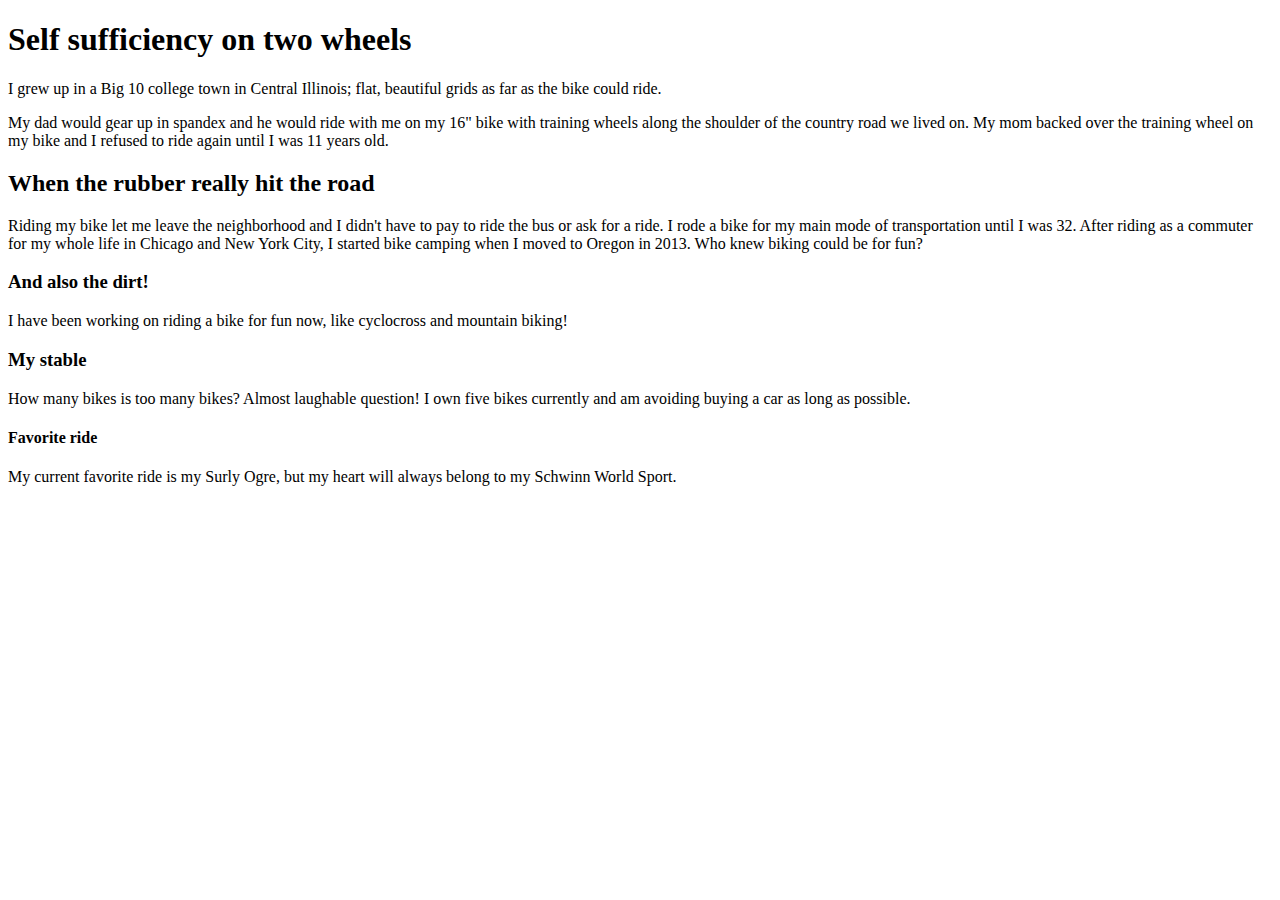
==== index.html @ 589da85a "counter and counterIncorrect working" ====
<!DOCTYPE HTML>
<html>
<head>
  <title>EBITTYSCHWINNIE</title>
</head>
  <body>
  <script type="text/javascript">
    var counter = 0;
    var counterIncorrect = 0;

    var response1 = prompt ('Did Elizabeth grow up in Iowa: Y or N').toUpperCase();
    console.log("user responded to question 1", response1);
    if ((response1 == "N") || (response1 == "NO")) {
      console.log("user responded with N or NO");
      message = "Great job!";
      counter++;
      console.log("current number of correct answers " + counter);
    } else {
      console.log("user responded with " + response1);
      message = "Nope!";
      counterIncorrect++;
      console.log("current number of incorrect answers " + counterIncorrect);
    }
    alert(message);
    console.log("Message (after check) = ", message);
    var response2 = prompt ('Does Elizabeth ride mountain bikes: Y or N').toUpperCase();
    console.log("user responded to question 2", response2);
    if (response2 == "Y") {
      console.log("user responded with Y");
      message = "Great job!";
      counter++;
      console.log("current number of correct answers " + counter);
    } else {
      console.log("user responded with " + response2);
      message = "Nope!";
      counterIncorrect++;
      console.log("current number of incorrect answers " + counterIncorrect);
    }
    alert(message);
    console.log("Message (after check) = ", message);
    var response3 = prompt ('Does Elizabeth have more than one bicycle?: Y or N').toUpperCase();
    console.log("user responded to question 3", response3);
    if (response3 == "Y") {
      console.log("user responded with Y");
      message = "Great job!";
      counter++;
      console.log("current number of correct answers " + counter);
    } else {
      console.log("user responded with " + response3);
      message = "Nope!";
      counterIncorrect++;
      console.log("current number of incorrect answers " + counterIncorrect);
    }
    alert(message);
    console.log("Message (after check) = ", message);

    var response4 = prompt('How many bicycles does Elizabeth own? Submit a number:');
    var response4Number = parseInt(response4);
    console.log("user responded to question 4", response4Number);
    console.log("user responded to question 4", response4);
    if (response4Number < 6) {
      console.log("user responded with number less than 6" + response4Number);
      message = "too low";
      counterIncorrect++;
      console.log("current number of incorrect answers " + counterIncorrect);
    } else if (response4Number > 6){
      console.log("user responded with number greater than 6" + response4Number);
      message = "too high";
      counterIncorrect++;
      console.log("current number of incorrect answers " + counterIncorrect);
    } else if (response4Number == 6) {
      console.log("user responded with 6")
      message = "Just Right!";
      counter++;
      console.log("current number of correct answers " + counter);
    }
    alert(message);

    alert("Congratulations! You answered " + counter + " questions correctly!")

  </script>


    <h1>Self sufficiency on two wheels</h1>
      <p>I grew up in a Big 10 college town in Central Illinois; flat, beautiful grids as far as the bike could ride.</p>
      <p>My dad would gear up in spandex and he would ride with me on my 16" bike with training wheels along the shoulder of the country road we lived on. My mom backed over the training wheel on my bike and I refused to ride again until I was 11 years old.</p>
      <h2>When the rubber really hit the road</h2>
      <p>Riding my bike let me leave the neighborhood and I didn't have to pay to ride the bus or ask for a ride. I rode a bike for my main mode of transportation until I was 32. After riding as a commuter for my whole life in Chicago and New York City, I started bike camping when I moved to Oregon in 2013. Who knew biking could be for fun?</p>
      <h3>And also the dirt!</h3>
      <p>I have been working on riding a bike for fun now, like cyclocross and mountain biking! </p>
      <h3>My stable</h3>
      <p>How many bikes is too many bikes? Almost laughable question! I own five bikes currently and am avoiding buying a car as long as possible.</p>
      <h4>Favorite ride</h4>
      <p>My current favorite ride is my Surly Ogre, but my heart will always belong to my Schwinn World Sport.</p>
  </body>
</html>
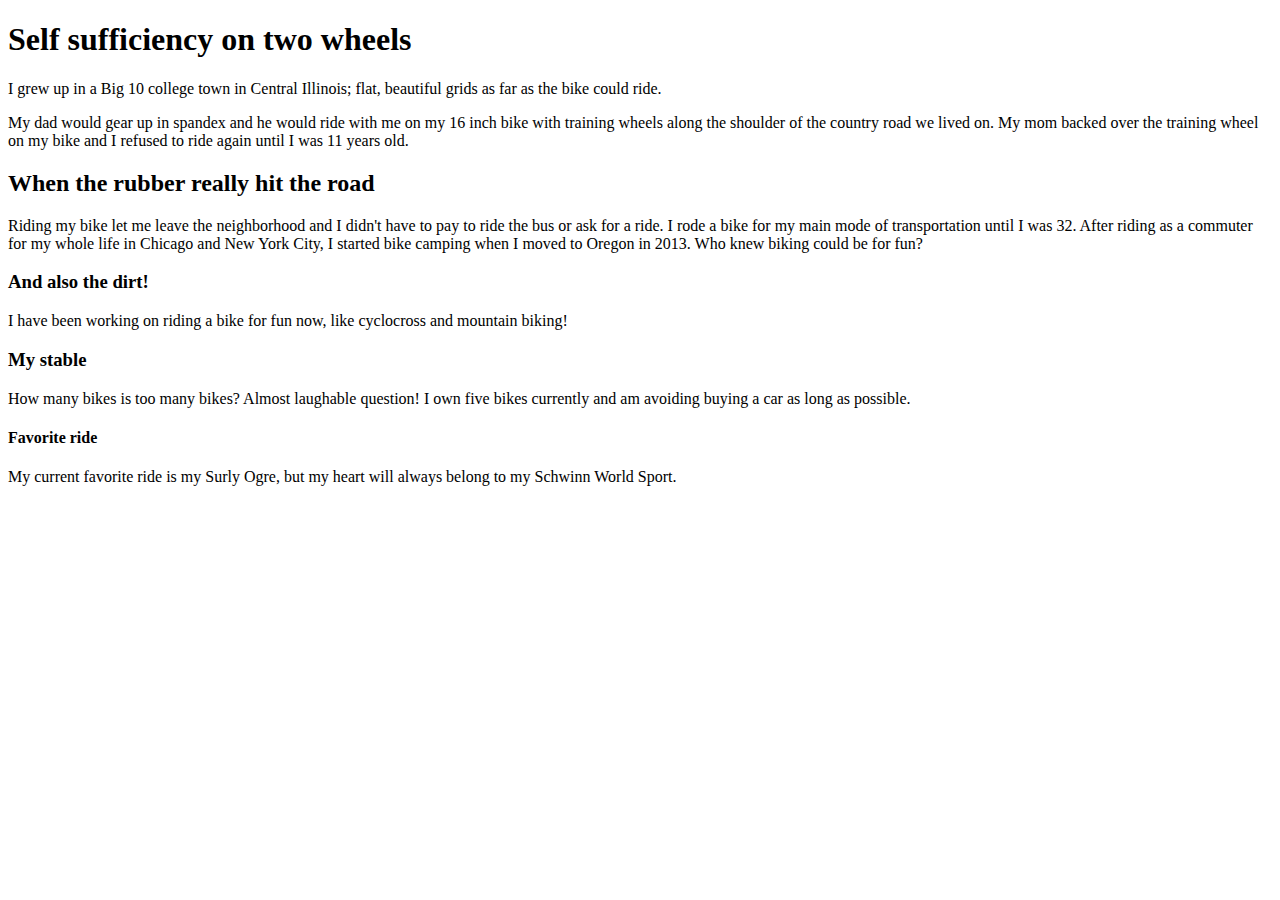
==== commit 607ab88e: "while loop on number 5 works" ====
--- a/index.html
+++ b/index.html
@@ -69,13 +69,36 @@
       counterIncorrect++;
       console.log("current number of incorrect answers " + counterIncorrect);
     } else if (response4Number == 6) {
-      console.log("user responded with 6")
+      console.log("user responded with 6 ");
       message = "Just Right!";
       counter++;
       console.log("current number of correct answers " + counter);
+    } else {
+      message = "Nice try --> not a valid number.";
     }
-    alert(message);
-
+      alert(message);
+  var response5 = prompt('How old is Elizabeth? Submit a number: ');
+  console.log("user guessed age");
+    while (isNaN(response5)) {
+      message = "Please enter a number."
+      alert(message);
+      response5 = prompt("Please guess again:");
+    }
+    var response5Number = parseInt(response5);
+    console.log("user guessed Elizabeth is " + response5Number + " years old");
+    while ((response5Number < 34) || (response5Number >34)) {
+        message = "Age ain't nothin' but a number";
+        counterIncorrect++;
+        console.log("current number of incorrect answers " + counterIncorrect);
+        alert(message);
+        response5Number = prompt("Please guess again:");
+        console.log(response5Number);
+      }
+      console.log("user guessed Elizabeth is " + response5Number + " years old");
+      message = "The world got a little brighter in 1984.";
+      counter++;
+      console.log("current number of correct answers " + counter);
+    alert(message)
     alert("Congratulations! You answered " + counter + " questions correctly!")
 
   </script>
@@ -83,7 +106,7 @@
 
     <h1>Self sufficiency on two wheels</h1>
       <p>I grew up in a Big 10 college town in Central Illinois; flat, beautiful grids as far as the bike could ride.</p>
-      <p>My dad would gear up in spandex and he would ride with me on my 16" bike with training wheels along the shoulder of the country road we lived on. My mom backed over the training wheel on my bike and I refused to ride again until I was 11 years old.</p>
+      <p>My dad would gear up in spandex and he would ride with me on my 16 inch bike with training wheels along the shoulder of the country road we lived on. My mom backed over the training wheel on my bike and I refused to ride again until I was 11 years old.</p>
       <h2>When the rubber really hit the road</h2>
       <p>Riding my bike let me leave the neighborhood and I didn't have to pay to ride the bus or ask for a ride. I rode a bike for my main mode of transportation until I was 32. After riding as a commuter for my whole life in Chicago and New York City, I started bike camping when I moved to Oregon in 2013. Who knew biking could be for fun?</p>
       <h3>And also the dirt!</h3>
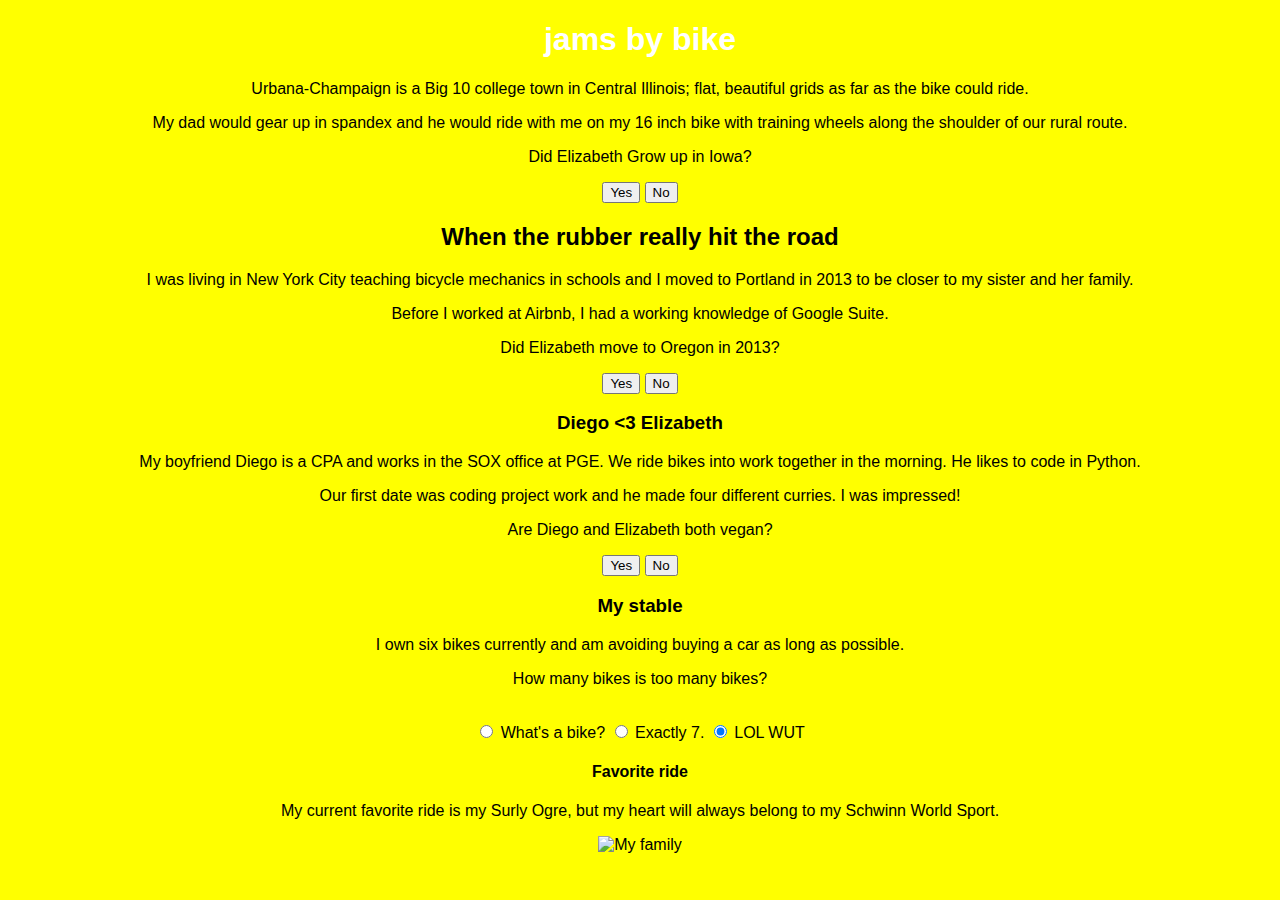
==== commit 6e8773f1: "photos added and css" ====
--- a/index.html
+++ b/index.html
@@ -2,14 +2,15 @@
 <html>
 <head>
   <title>EBITTYSCHWINNIE</title>
+  <link rel="stylesheet" type="text/css" href="syles.css" />
 </head>
   <body>
-  <script type="text/javascript">
-    var counter = 0;
+<script type="text/javascript" src="guessinggame.js">
+  /*  var counter = 0;
     var counterIncorrect = 0;
 
     var response1 = prompt ('Did Elizabeth grow up in Iowa: Y or N').toUpperCase();
-    console.log("user responded to question 1", response1);
+    console.log("user responded to Iowa", response1);
     if ((response1 == "N") || (response1 == "NO")) {
       console.log("user responded with N or NO");
       message = "Great job!";
@@ -24,7 +25,7 @@
     alert(message);
     console.log("Message (after check) = ", message);
     var response2 = prompt ('Does Elizabeth ride mountain bikes: Y or N').toUpperCase();
-    console.log("user responded to question 2", response2);
+    console.log("user responded to MTB", response2);
     if (response2 == "Y") {
       console.log("user responded with Y");
       message = "Great job!";
@@ -39,7 +40,7 @@
     alert(message);
     console.log("Message (after check) = ", message);
     var response3 = prompt ('Does Elizabeth have more than one bicycle?: Y or N').toUpperCase();
-    console.log("user responded to question 3", response3);
+    console.log("user responded to multi-bikes", response3);
     if (response3 == "Y") {
       console.log("user responded with Y");
       message = "Great job!";
@@ -58,25 +59,30 @@
     var response4Number = parseInt(response4);
     console.log("user responded to question 4", response4Number);
     console.log("user responded to question 4", response4);
+    while (isNaN(response4Number)) {
+       message = "Please enter a number."
+       alert(message);
+       response4Number = prompt("Please guess again:");
+     }
     if (response4Number < 6) {
       console.log("user responded with number less than 6" + response4Number);
       message = "too low";
       counterIncorrect++;
+      alert(message);
       console.log("current number of incorrect answers " + counterIncorrect);
     } else if (response4Number > 6){
       console.log("user responded with number greater than 6" + response4Number);
       message = "too high";
       counterIncorrect++;
+      alert(message);
       console.log("current number of incorrect answers " + counterIncorrect);
     } else if (response4Number == 6) {
       console.log("user responded with 6 ");
       message = "Just Right!";
       counter++;
+      alert(message);
       console.log("current number of correct answers " + counter);
-    } else {
-      message = "Nice try --> not a valid number.";
-    }
-      alert(message);
+
   var response5 = prompt('How old is Elizabeth? Submit a number: ');
   console.log("user guessed age");
     while (isNaN(response5)) {
@@ -100,20 +106,74 @@
       console.log("current number of correct answers " + counter);
     alert(message)
     alert("Congratulations! You answered " + counter + " questions correctly!")
+  }
 
-  </script>
+  */</script>
+
+<div>
+    <h1>jams by bike</h1>
+</div>
+      <p>Urbana-Champaign is a Big 10 college town in Central Illinois; flat, beautiful grids as far as the bike could ride.</p>
+      <p>My dad would gear up in spandex and he would ride with me on my 16 inch bike with training wheels along the shoulder of our rural route. </p>
+      <p>Did Elizabeth Grow up in Iowa?</p>
+
+      <input type="button" value = 'Yes' onclick="showNope()"/>
+      <input type="button" value = 'No' onclick="showGreat()"/>
+
+      <!--<p id="great"></p> -->
+      <p id="counter"></p>
+
+      <p id="result"></p>
+
+      <h2>When the rubber really hit the road</h2>
+
+      <p> I was living in New York City teaching bicycle mechanics in schools and I moved to Portland in 2013 to be closer to my sister and her family. </p>
+      <p>Before I worked at Airbnb, I had a working knowledge of Google Suite.</p>
+      <p>Did Elizabeth move to Oregon in 2013?</p>
+
+      <input type="button" value = 'Yes' onclick="showGreat()"/>
+      <input type="button" value = 'No' onclick="showNope()"/>
+
+      <h3>Diego <3 Elizabeth</h3>
+
+      <p>My boyfriend Diego is a CPA and works in the SOX office at PGE. We ride bikes into work together in the morning.
+        He likes to code in Python. </p>
+      <p>Our first date was coding project work and he made four different curries. I was impressed! </p>
+      <p>Are Diego and Elizabeth both vegan?</p>
+
+      <input type="button" value = 'Yes' onclick="showNope()"/>
+      <input type="button" value = 'No' onclick="showGreat()"/>
+
+      <h3>My stable</h3>
+
+      <p>I own six bikes currently and am avoiding buying a car as long as possible.</p>
+      <p>How many bikes is too many bikes?</p>
 
 
-    <h1>Self sufficiency on two wheels</h1>
-      <p>I grew up in a Big 10 college town in Central Illinois; flat, beautiful grids as far as the bike could ride.</p>
-      <p>My dad would gear up in spandex and he would ride with me on my 16 inch bike with training wheels along the shoulder of the country road we lived on. My mom backed over the training wheel on my bike and I refused to ride again until I was 11 years old.</p>
-      <h2>When the rubber really hit the road</h2>
-      <p>Riding my bike let me leave the neighborhood and I didn't have to pay to ride the bus or ask for a ride. I rode a bike for my main mode of transportation until I was 32. After riding as a commuter for my whole life in Chicago and New York City, I started bike camping when I moved to Oregon in 2013. Who knew biking could be for fun?</p>
-      <h3>And also the dirt!</h3>
-      <p>I have been working on riding a bike for fun now, like cyclocross and mountain biking! </p>
-      <h3>My stable</h3>
-      <p>How many bikes is too many bikes? Almost laughable question! I own five bikes currently and am avoiding buying a car as long as possible.</p>
+      <br />
+        <input type="radio" name="number of bikes" value="What's a bike?"
+          checked="checked" onclick="showNope()" /> What's a bike?
+        <input type="radio" name="number of bikes" value="Exactly 7."
+          checked="checked" onclick="showNope()" /> Exactly 7.
+        <input type="radio" name="number of bikes" value="LOL WUT"
+          checked="checked" onclick="showGreat()" /> LOL WUT
+        </br>
+
+
       <h4>Favorite ride</h4>
+
       <p>My current favorite ride is my Surly Ogre, but my heart will always belong to my Schwinn World Sport.</p>
-  </body>
+
+      <img src="IMG_1473.jpg" alt="My family" title="A group of people at a soft-serve froyo place." width="800"/>
+
+
+<!---<div>
+      <select name="Number of bikes">
+          <option value="first">4</option>
+          <option value="second" >5</option>
+          <option value="third">6</option>
+        </select>
+</div>-->
+
+      </body>
 </html>
--- a/syles.css
+++ b/syles.css
@@ -0,0 +1,11 @@
+
+
+body {
+ font-family: Arial;
+ background-color: yellow;
+ text-align: center;}
+h1 {
+ color: rgb(255,255,255);}
+}
+div { border-style: dashed solid;
+}
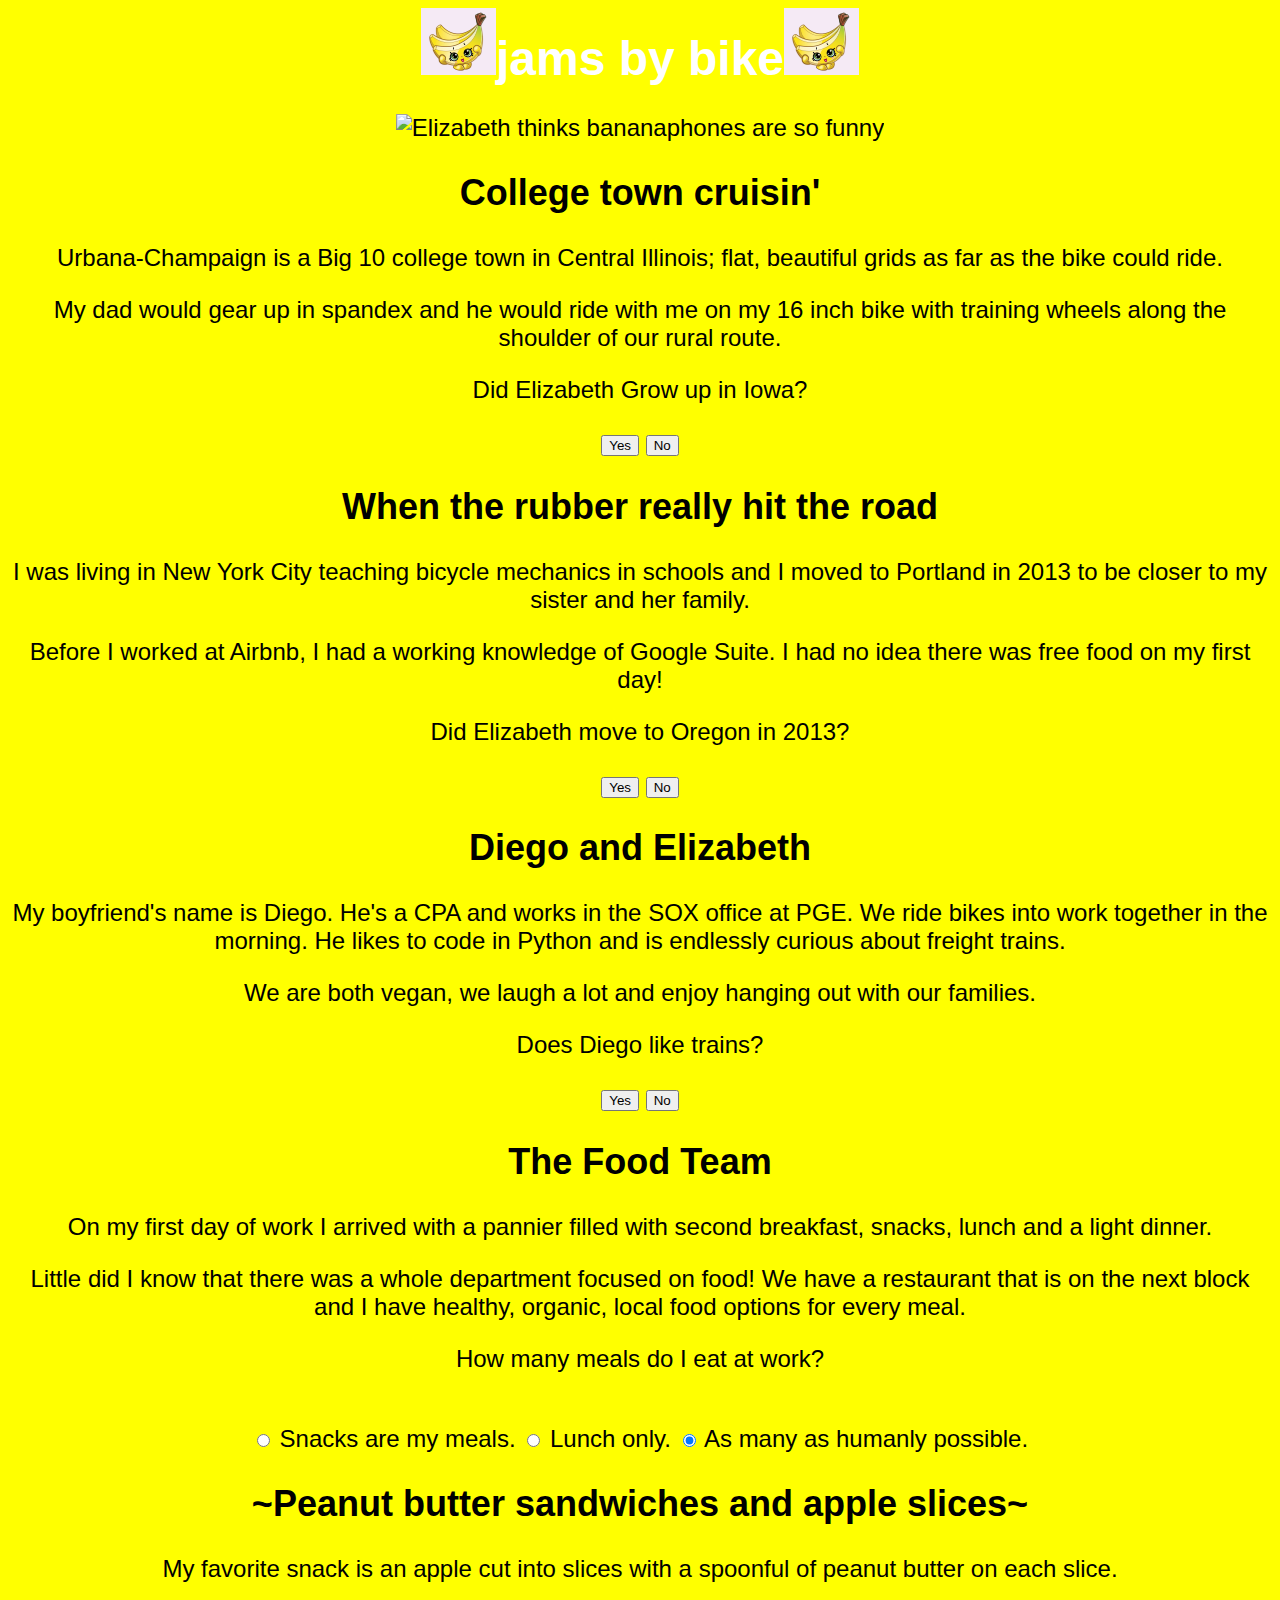
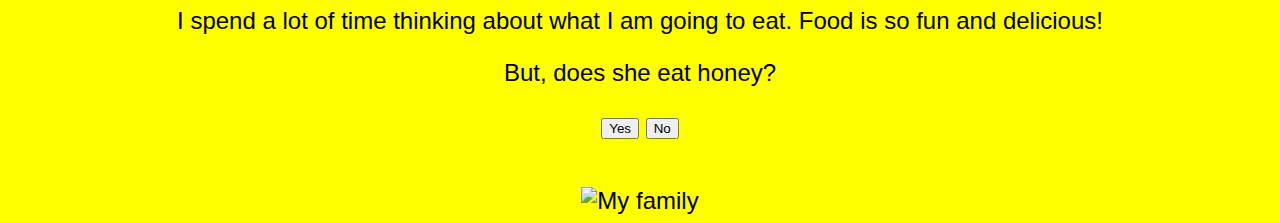
==== commit 82d9a481: "bananas added" ====
--- a/index.html
+++ b/index.html
@@ -1,8 +1,24 @@
 <!DOCTYPE HTML>
 <html>
 <head>
-  <title>EBITTYSCHWINNIE</title>
-  <link rel="stylesheet" type="text/css" href="syles.css" />
+  <title>ebittyschwinnie</title>
+  <link rel="stylesheet" type="text/css" href="styles.css" />
+  <!--<style>
+      a {
+        display: block;
+      }
+      p {
+        display: inline-block;
+        width: calc((100% / 3) - 2em);
+        vertical-align: top;
+        margin: 1em;
+      }
+      #box {
+        display: block;
+        margin: 0 auto;
+        width: 500px;
+      }
+    </style>-->
 </head>
   <body>
 <script type="text/javascript" src="guessinggame.js">
@@ -110,63 +126,78 @@
 
   */</script>
 
+  <div class="bananas">
+    <img src="bunchobananas.jpg" alt="smiling cartoon bananas" width= "75"><h1>jams by bike</h1><img src="bunchobananas.jpg" alt="smiling cartoon bananas" width= "75">
+</div>
+<br>
 <div>
-    <h1>jams by bike</h1>
+        <img src="bananaphone.jpg" alt="Elizabeth thinks bananaphones are so funny" title="A woman wearing glasses pretending to talk on a banana like it's a cell phone." width="200"/>
+
 </div>
-      <p>Urbana-Champaign is a Big 10 college town in Central Illinois; flat, beautiful grids as far as the bike could ride.</p>
-      <p>My dad would gear up in spandex and he would ride with me on my 16 inch bike with training wheels along the shoulder of our rural route. </p>
-      <p>Did Elizabeth Grow up in Iowa?</p>
-
-      <input type="button" value = 'Yes' onclick="showNope()"/>
-      <input type="button" value = 'No' onclick="showGreat()"/>
+      <h2>College town cruisin'</h2>
+        <p>Urbana-Champaign is a Big 10 college town in Central Illinois; flat, beautiful grids as far as the bike could ride.</p>
+        <p>My dad would gear up in spandex and he would ride with me on my 16 inch bike with training wheels along the shoulder of our rural route. </p>
+        <p>Did Elizabeth Grow up in Iowa?</p>
+
+        <input type="button" value = 'Yes' onclick="showNope()"/>
+        <input type="button" value = 'No' onclick="showGreat()"/>
+
+      <h2>When the rubber really hit the road</h2>
+
+        <p> I was living in New York City teaching bicycle mechanics in schools and I moved to Portland in 2013 to be closer to my sister and her family. </p>
+        <p>Before I worked at Airbnb, I had a working knowledge of Google Suite. I had no idea there was free food on my first day!</p>
+        <p>Did Elizabeth move to Oregon in 2013?</p>
+
+        <input type="button" value = 'Yes' onclick="showGreat()"/>
+        <input type="button" value = 'No' onclick="showNope()"/>
+
+      <h2>Diego and Elizabeth </h2>
+
+        <p>My boyfriend's name is Diego. He's a CPA and works in the SOX office at PGE. We ride bikes into work together in the morning.
+          He likes to code in Python and is endlessly curious about freight trains. </p>
+        <p>We are both vegan, we laugh a lot and enjoy hanging out with our families. </p>
+        <p>Does Diego like trains?</p>
+
+          <input type="button" value = 'Yes' onclick="showGreat()"/>
+          <input type="button" value = 'No' onclick="showNope()"/>
+
+      <h2>The Food Team</h2>
+
+        <p>On my first day of work I arrived with a pannier filled with second breakfast, snacks, lunch and a light dinner.</p>
+        <p>Little did I know that there was a whole department focused on food! We have a restaurant that is on the next block and I have healthy, organic, local food options for every meal.</p>
+        <p>How many meals do I eat at work?</p>
+
+
+      <br />
+        <input type="radio" name="number of meals" value="Snacks are my meals."
+          checked="checked" onclick="showNope()" /> Snacks are my meals.
+        <input type="radio" name="number of meals" value="Lunch only."
+          checked="checked" onclick="showNope()" /> Lunch only.
+        <input type="radio" name="number of meals" value="As many as humanly possible."
+          checked="checked" onclick="showGreat()" /> As many as humanly possible.
+        </br>
+
+
+      <h2>~Peanut butter sandwiches and apple slices~</h2>
+
+        <p>My favorite snack is an apple cut into slices with a spoonful of peanut butter on each slice.</p>
+        <p>I spend a lot of time thinking about what I am going to eat. Food is so fun and delicious!</p>
+        <p>But, does she eat honey?</p>
+
+        <input type="button" value = 'Yes' onclick="showNope()"/>
+        <input type="button" value = 'No' onclick="showGreat()"/>
+
 
       <!--<p id="great"></p> -->
-      <p id="counter"></p>
-
-      <p id="result"></p>
-
-      <h2>When the rubber really hit the road</h2>
-
-      <p> I was living in New York City teaching bicycle mechanics in schools and I moved to Portland in 2013 to be closer to my sister and her family. </p>
-      <p>Before I worked at Airbnb, I had a working knowledge of Google Suite.</p>
-      <p>Did Elizabeth move to Oregon in 2013?</p>
-
-      <input type="button" value = 'Yes' onclick="showGreat()"/>
-      <input type="button" value = 'No' onclick="showNope()"/>
-
-      <h3>Diego <3 Elizabeth</h3>
-
-      <p>My boyfriend Diego is a CPA and works in the SOX office at PGE. We ride bikes into work together in the morning.
-        He likes to code in Python. </p>
-      <p>Our first date was coding project work and he made four different curries. I was impressed! </p>
-      <p>Are Diego and Elizabeth both vegan?</p>
-
-      <input type="button" value = 'Yes' onclick="showNope()"/>
-      <input type="button" value = 'No' onclick="showGreat()"/>
-
-      <h3>My stable</h3>
-
-      <p>I own six bikes currently and am avoiding buying a car as long as possible.</p>
-      <p>How many bikes is too many bikes?</p>
-
-
-      <br />
-        <input type="radio" name="number of bikes" value="What's a bike?"
-          checked="checked" onclick="showNope()" /> What's a bike?
-        <input type="radio" name="number of bikes" value="Exactly 7."
-          checked="checked" onclick="showNope()" /> Exactly 7.
-        <input type="radio" name="number of bikes" value="LOL WUT"
-          checked="checked" onclick="showGreat()" /> LOL WUT
-        </br>
-
-
-      <h4>Favorite ride</h4>
-
-      <p>My current favorite ride is my Surly Ogre, but my heart will always belong to my Schwinn World Sport.</p>
-
-      <img src="IMG_1473.jpg" alt="My family" title="A group of people at a soft-serve froyo place." width="800"/>
-
-
+        <p id="counter"></p>
+
+        <p id="result"></p>
+
+
+<div>
+        <img src="IMG_1473.jpg" alt="My family" title="A group of people at a soft-serve froyo place." width="800"/>
+
+</div>
 <!---<div>
       <select name="Number of bikes">
           <option value="first">4</option>
@@ -175,5 +206,5 @@
         </select>
 </div>-->
 
-      </body>
+  </body>
 </html>
--- a/styles.css
+++ b/styles.css
@@ -0,0 +1,36 @@
+
+
+body {
+ font-family: arial;
+ font-size: 150%;
+ background-color: yellow;
+ text-align: center;
+}
+
+h1 {
+  font-size: 48px;
+ color: rgb(255,255,255);
+ display: inline;
+ margin-top: 10px;
+ margin-bottom: 10px;
+}
+
+.bananas {
+  vertical-align: middle;
+}
+
+#result {
+  font-size: 2em;
+  color: green;
+  image
+}
+
+#counter {
+  font-size: 2em;
+  color: green;
+}
+
+#counterIncorrect {
+  font-size: 2em;
+  color: red;
+}
